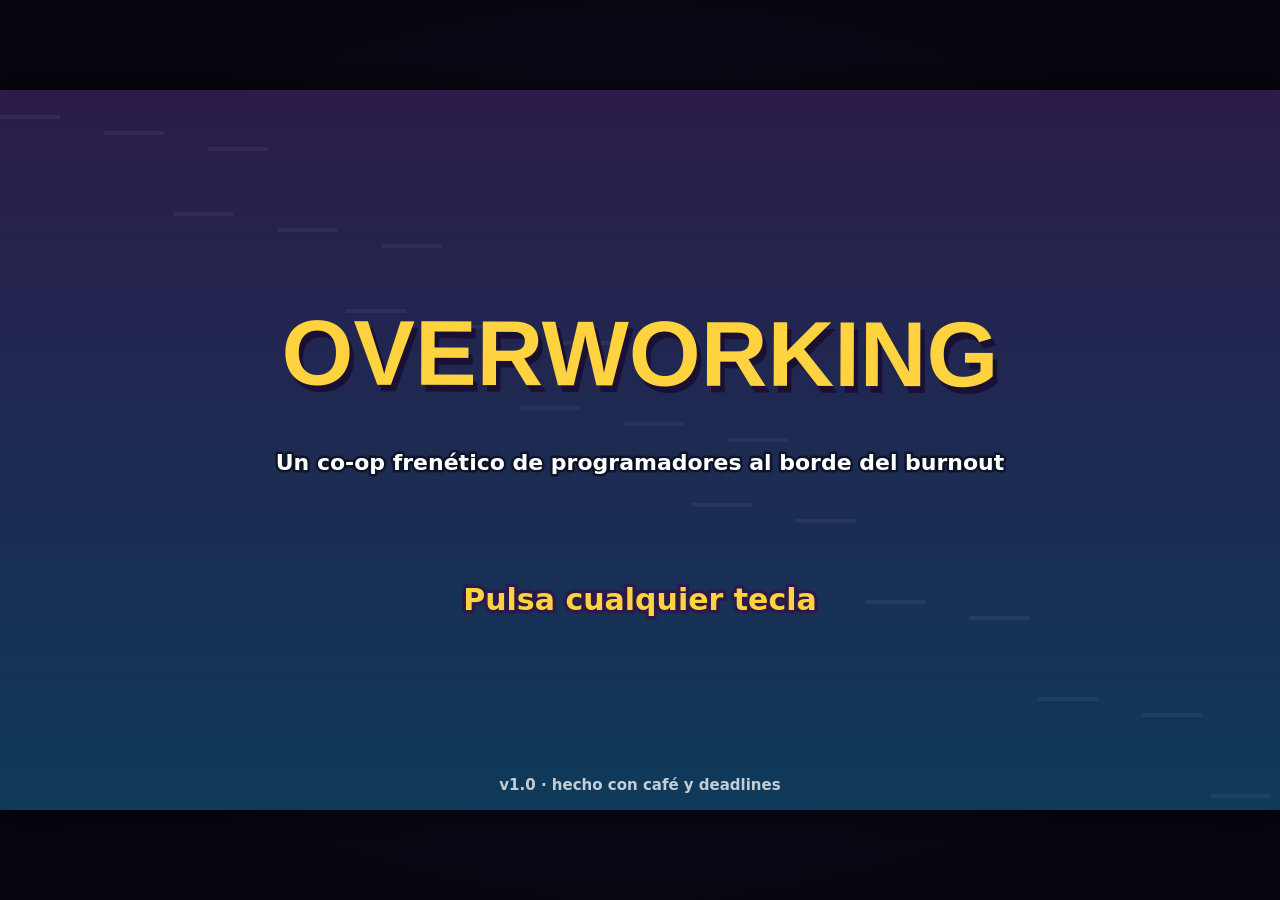
==== tools/core_fallback_test.html @ 5dc76606 "OVERWORKING: co-op de oficina a contrarreloj Juego HTML5 Canvas inspirado en las cocinas frenéticas," ====
<!DOCTYPE html>
<html lang="es">
<head>
  <meta charset="utf-8">
  <meta name="viewport" content="width=device-width, initial-scale=1">
  <title>OVERWORKING</title>
  <link rel="stylesheet" href="../css/style.css">
</head>
<body>
  <div id="wrap">
    <canvas id="game" width="1280" height="720" tabindex="0" aria-label="OVERWORKING"></canvas>
  </div>
  <noscript>OVERWORKING necesita JavaScript.</noscript>

  <!-- AUDIO -->
  <!-- ART -->
  <!-- CORE -->
  <script src="../js/core/fallbacks.js"></script>
  <script src="../js/core/config.js"></script>
  <script src="../js/core/input.js"></script>
  <script src="../js/core/levels.js"></script>
  <script src="../js/core/entities.js"></script>
  <script src="../js/core/game.js"></script>
  <script src="../js/core/hud.js"></script>
  <script src="../js/core/menus.js"></script>
  <script src="../js/core/main.js"></script>
</body>
</html>
---- css/style.css ----
html, body {
  margin: 0;
  padding: 0;
  width: 100%;
  height: 100%;
  overflow: hidden;
  background: #07050f;
}
#wrap {
  position: fixed;
  inset: 0;
  display: flex;
  align-items: center;
  justify-content: center;
  background: radial-gradient(ellipse at center, #1a1033 0%, #07050f 75%);
}
#game {
  display: block;
  width: 1280px;
  height: 720px;
  background: #000;
  outline: none;
  box-shadow: 0 0 40px rgba(0, 0, 0, 0.8);
  cursor: default;
}
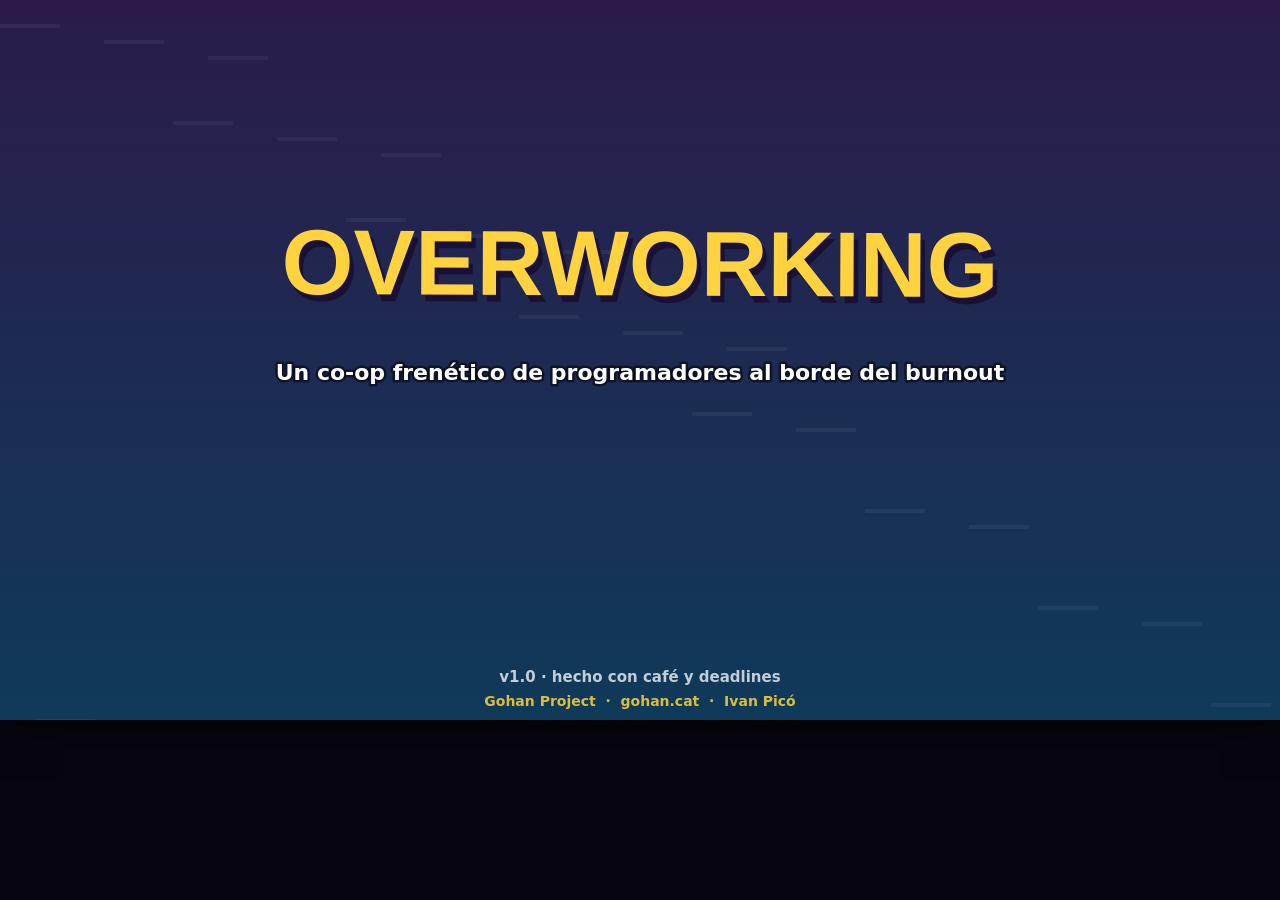
==== commit 805e8c39: "Fichero tuning.js y panel de ajustes de desarrollador (F9)" ====
--- a/tools/core_fallback_test.html
+++ b/tools/core_fallback_test.html
@@ -5,6 +5,7 @@
   <meta name="viewport" content="width=device-width, initial-scale=1">
   <title>OVERWORKING</title>
   <link rel="stylesheet" href="../css/style.css">
+  <link rel="stylesheet" href="../css/devpanel.css">
 </head>
 <body>
   <div id="wrap">
@@ -16,6 +17,7 @@
   <!-- ART -->
   <!-- CORE -->
   <script src="../js/core/fallbacks.js"></script>
+  <script src="../js/core/tuning.js"></script>
   <script src="../js/core/config.js"></script>
   <script src="../js/core/input.js"></script>
   <script src="../js/core/levels.js"></script>
@@ -23,6 +25,7 @@
   <script src="../js/core/game.js"></script>
   <script src="../js/core/hud.js"></script>
   <script src="../js/core/menus.js"></script>
+  <script src="../js/core/devpanel.js"></script>
   <script src="../js/core/main.js"></script>
 </body>
 </html>
--- a/css/style.css
+++ b/css/style.css
@@ -1,17 +1,48 @@
+:root {
+  color-scheme: dark;
+  --bg: #07050f;
+  --panel: #120c26;
+  --line: rgba(255, 255, 255, 0.14);
+  --text: #e6e0ff;
+  --muted: #b9b0dc;
+  --accent: #ffd23f;
+  --link: #8cc8ff;
+  --front: #4da3ff;
+  --back: #3ddc84;
+  --data: #ffb02e;
+  --danger: #ff5d73;
+  --font: "Trebuchet MS", "Segoe UI", system-ui, sans-serif;
+  --mono: "Consolas", "DejaVu Sans Mono", monospace;
+}
 html, body {
   margin: 0;
   padding: 0;
   width: 100%;
-  height: 100%;
-  overflow: hidden;
-  background: #07050f;
-}
-#wrap {
-  position: fixed;
-  inset: 0;
+  background: var(--bg);
+}
+html {
+  /* La página puede bajar hasta "Acerca del juego", pero sin barra visible: el juego se ve igual que antes. */
+  scrollbar-width: none;
+  overscroll-behavior: none;
+  scroll-behavior: smooth;
+}
+html::-webkit-scrollbar { display: none; }
+body {
+  overflow-x: hidden;
+  color: var(--text);
+  font-family: var(--font);
+}
+
+/* ---------- Pantalla de juego (letterbox 1280×720 a pantalla completa) ---------- */
+#juego {
+  position: relative;
+  width: 100%;
+  height: 100vh;
+  height: 100dvh;
   display: flex;
   align-items: center;
   justify-content: center;
+  overflow: hidden;
   background: radial-gradient(ellipse at center, #1a1033 0%, #07050f 75%);
 }
 #game {
@@ -23,3 +54,221 @@
   box-shadow: 0 0 40px rgba(0, 0, 0, 0.8);
   cursor: default;
 }
+.noscript {
+  position: absolute;
+  inset: auto 16px 24px 16px;
+  max-width: 640px;
+  margin: 0 auto;
+  padding: 16px 20px;
+  border: 1px solid var(--line);
+  border-radius: 12px;
+  background: rgba(18, 12, 38, 0.95);
+  text-align: center;
+}
+
+/* ---------- Acerca del juego (contenido HTML real, bajo la pantalla de juego) ---------- */
+.about {
+  max-width: 880px;
+  margin: 0 auto;
+  padding: 48px 16px 64px;
+  line-height: 1.6;
+  font-size: 17px;
+}
+.about h1 {
+  margin: 0 0 16px;
+  font-size: clamp(28px, 5vw, 42px);
+  line-height: 1.15;
+  color: #fff;
+}
+.about h1 .hl { color: var(--accent); }
+.about h2 {
+  margin: 48px 0 12px;
+  padding-bottom: 6px;
+  border-bottom: 2px solid var(--line);
+  font-size: 26px;
+  color: var(--accent);
+}
+.about h3 { margin: 20px 0 4px; font-size: 19px; color: #fff; }
+.about p { margin: 0 0 12px; }
+.about .lead { font-size: 19px; color: var(--text); }
+.about strong { color: #fff; }
+.about a { color: var(--link); text-underline-offset: 3px; }
+.about a:hover { color: #fff; }
+.about a:focus-visible, #game:focus-visible { outline: 3px solid var(--accent); outline-offset: 3px; }
+.facts {
+  display: flex;
+  flex-wrap: wrap;
+  gap: 8px;
+  margin: 20px 0;
+  padding: 0;
+  list-style: none;
+}
+.facts li {
+  padding: 4px 12px;
+  border: 1px solid var(--line);
+  border-radius: 999px;
+  background: var(--panel);
+  font-size: 15px;
+  font-weight: bold;
+}
+.play {
+  display: inline-block;
+  padding: 8px 18px;
+  border-radius: 10px;
+  background: linear-gradient(90deg, #c2353f, #a3204f);
+  color: #fff !important;
+  font-weight: bold;
+  text-decoration: none;
+}
+.play:hover { filter: brightness(1.1); }
+.steps { padding-left: 1.4em; }
+.steps li { margin-bottom: 8px; }
+kbd {
+  display: inline-block;
+  min-width: 1.4em;
+  padding: 0 6px;
+  border: 1px solid rgba(255, 255, 255, 0.3);
+  border-bottom-width: 3px;
+  border-radius: 6px;
+  background: #1d1538;
+  color: #fff;
+  font-family: var(--mono);
+  font-size: 0.85em;
+  text-align: center;
+}
+.table-wrap { overflow-x: auto; margin-bottom: 12px; }
+table { width: 100%; border-collapse: collapse; font-size: 16px; }
+caption { text-align: left; color: var(--muted); padding-bottom: 6px; }
+th, td { padding: 8px 10px; border-bottom: 1px solid var(--line); text-align: left; vertical-align: top; }
+thead th { color: var(--accent); }
+tbody th { font-weight: normal; color: var(--muted); }
+.levels { padding-left: 1.4em; }
+.levels li { margin-bottom: 8px; }
+.levels li::marker { color: var(--accent); font-weight: bold; }
+.levels h3 { margin: 0; }
+.diffs { margin: 0; display: grid; gap: 12px; grid-template-columns: repeat(auto-fit, minmax(200px, 1fr)); }
+.diffs div { padding: 12px 14px; border: 1px solid var(--line); border-radius: 12px; background: var(--panel); }
+.diffs dt { font-weight: bold; font-size: 18px; }
+.diffs dd { margin: 4px 0 0; color: var(--text); }
+.diffs .d1 { color: #7cff9b; }
+.diffs .d2 { color: var(--front); }
+.diffs .d3 { color: var(--accent); }
+.diffs .d4 { color: var(--danger); }
+.credits { margin-top: 24px; }
+.credits .small { color: var(--muted); font-size: 15px; }
+@media (prefers-reduced-motion: reduce) {
+  html { scroll-behavior: auto; }
+}
+
+/* ---------- Cómo se juega: cadena de montaje ilustrada ---------- */
+.howto-intro { font-size: 18px; }
+.howto {
+  list-style: none;
+  margin: 16px 0 8px;
+  padding: 0;
+  display: grid;
+  grid-template-columns: repeat(3, 1fr);
+  gap: 16px;
+  /* la tira de pasos se sale un poco del texto para que las ilustraciones luzcan */
+  width: min(1120px, calc(100vw - 40px));
+  position: relative;
+  left: 50%;
+  transform: translateX(-50%);
+}
+.howto-step {
+  position: relative;
+  margin: 0;
+  padding: 10px 12px 12px;
+  border: 1px solid var(--line);
+  border-radius: 16px;
+  background: linear-gradient(180deg, #1c1340 0%, var(--panel) 100%);
+  box-shadow: 0 6px 18px rgba(0, 0, 0, 0.35);
+}
+.howto-step img {
+  display: block;
+  width: 100%;
+  height: auto;
+  margin: 4px 0 6px;
+}
+.howto-step p { margin: 0; font-size: 16px; line-height: 1.45; }
+.howto-n {
+  position: absolute;
+  top: -10px;
+  left: -10px;
+  width: 34px;
+  height: 34px;
+  display: grid;
+  place-items: center;
+  border-radius: 50%;
+  background: linear-gradient(180deg, #ffb36b, #ff4f6d);
+  border: 3px solid var(--bg);
+  color: #fff;
+  font-weight: bold;
+  font-size: 18px;
+  box-shadow: 0 3px 8px rgba(0, 0, 0, 0.5);
+}
+/* flechas entre pasos (escritorio) */
+.howto-step:not(:nth-child(3n))::after {
+  content: "";
+  position: absolute;
+  right: -13px;
+  top: 42%;
+  border: 9px solid transparent;
+  border-left: 11px solid var(--accent);
+  z-index: 1;
+}
+.howto .hot { color: var(--danger); }
+.howto .ok { color: var(--back); font-weight: bold; }
+
+.prbox {
+  margin: 28px 0 20px;
+  padding: 18px 18px 8px;
+  border: 2px solid #7b52e0;
+  border-radius: 18px;
+  background: radial-gradient(ellipse at top left, rgba(138, 92, 240, 0.28), transparent 60%), var(--panel);
+}
+.prbox h3 { margin-top: 0; font-size: 23px; color: #cdb8ff; }
+.prbox h4 { margin: 18px 0 8px; color: var(--muted); font-size: 16px; text-transform: uppercase; letter-spacing: 0.06em; }
+.recipes { display: grid; gap: 12px; }
+.recipe {
+  margin: 0;
+  display: flex;
+  align-items: center;
+  gap: 16px;
+  padding: 8px 14px;
+  border-radius: 14px;
+  background: rgba(255, 255, 255, 0.04);
+  border: 1px solid var(--line);
+}
+.recipe img { display: block; height: auto; max-width: 62%; flex: 0 1 auto; }
+.recipe.lanes1 img { width: 456px; }
+.recipe.lanes2 img { width: 508px; }
+.recipe.lanes3 img { width: 560px; }
+.recipe figcaption { font-size: 17px; line-height: 1.5; }
+.recipe figcaption strong { display: block; font-size: 20px; }
+.recipe .chips { display: flex; flex-wrap: wrap; gap: 4px; margin: 2px 0 4px; }
+.chip { padding: 1px 10px; border-radius: 999px; font-size: 13px; font-weight: bold; color: #10091f; }
+.chip.f { background: var(--front); }
+.chip.b { background: var(--back); }
+.chip.d { background: var(--data); }
+.tf { color: var(--front); }
+.tb { color: var(--back); }
+.td { color: var(--data); }
+.recipes-more { grid-template-columns: repeat(2, 1fr); }
+.recipe.small { flex-direction: column; align-items: flex-start; gap: 4px; padding: 8px 10px; }
+.recipe.small img { max-width: 100%; width: 330px; }
+.recipe.small figcaption { font-size: 15px; }
+.recipe.small figcaption strong { display: inline; font-size: 16px; }
+.howto-extra { padding-left: 1.2em; }
+.howto-extra li { margin-bottom: 6px; }
+
+@media (max-width: 760px) {
+  .howto { grid-template-columns: 1fr 1fr; }
+  .howto-step::after { display: none; }
+  .recipe { flex-direction: column; align-items: flex-start; gap: 4px; }
+  .recipe img { max-width: 100%; }
+}
+@media (max-width: 480px) {
+  .howto { grid-template-columns: 1fr; gap: 18px; }
+  .recipes-more { grid-template-columns: 1fr; }
+}
--- a/css/devpanel.css
+++ b/css/devpanel.css
@@ -0,0 +1,189 @@
+/* OVERWORKING — panel de ajustes de equilibrio (modo desarrollador, F9). */
+.owd, .owd-badge {
+  --owd-bg: #150e2c;
+  --owd-card: #1d1440;
+  --owd-card2: #241a4f;
+  --owd-line: rgba(255, 255, 255, 0.11);
+  --owd-text: #ece7ff;
+  --owd-muted: #a99fd0;
+  --owd-accent: #ffd23f;
+  --owd-live: #7cff9b;
+  --owd-rst: #9fc4ff;
+  --owd-bad: #ff5d73;
+  --owd-mod: rgba(255, 210, 63, 0.13);
+  --owd-font: system-ui, -apple-system, "Segoe UI", Roboto, Ubuntu, sans-serif;
+  --owd-mono: ui-monospace, "SF Mono", Consolas, "DejaVu Sans Mono", monospace;
+  font-family: var(--owd-font);
+  color: var(--owd-text);
+}
+html.owd-lock, html.owd-lock body { overflow: hidden; }
+.owd[hidden], .owd-badge[hidden], .owd [hidden], .owd-badge [hidden] { display: none !important; }
+.owd { position: fixed; inset: 0; z-index: 1000; display: flex; align-items: center; justify-content: center; }
+.owd-backdrop { position: absolute; inset: 0; background: rgba(6, 3, 16, 0.62); backdrop-filter: blur(2px); }
+.owd-panel {
+  position: relative;
+  display: flex; flex-direction: column;
+  width: min(1180px, calc(100vw - 24px));
+  height: min(800px, calc(100vh - 24px));
+  background: var(--owd-bg);
+  border: 1px solid rgba(160, 120, 255, 0.35);
+  border-radius: 14px;
+  box-shadow: 0 20px 60px rgba(0, 0, 0, 0.65), inset 0 1px 0 rgba(255, 255, 255, 0.06);
+  font-size: 13px; line-height: 1.35;
+  outline: none;
+  overflow: hidden;
+}
+
+/* cabecera */
+.owd-head { display: flex; align-items: center; gap: 12px; padding: 12px 16px 6px; }
+.owd-title { font-size: 17px; font-weight: 700; letter-spacing: 0.01em; flex: 1; white-space: nowrap; overflow: hidden; text-overflow: ellipsis; }
+.owd-gear { color: var(--owd-accent); }
+.owd-title .owd-sub { font-size: 12px; font-weight: 500; color: var(--owd-muted); margin-left: 6px; }
+.owd-counter { font-size: 12px; color: var(--owd-muted); padding: 3px 10px; border-radius: 999px; border: 1px solid var(--owd-line); white-space: nowrap; }
+.owd-counter.on { color: #1a1033; background: var(--owd-accent); border-color: var(--owd-accent); font-weight: 700; }
+.owd-x { all: unset; cursor: pointer; width: 30px; height: 30px; display: grid; place-items: center; border-radius: 8px; color: var(--owd-muted); font-size: 16px; }
+.owd-x:hover, .owd-x:focus-visible { background: rgba(255, 255, 255, 0.08); color: #fff; }
+.owd-note { margin: 0; padding: 0 16px 10px; color: var(--owd-muted); font-size: 12px; }
+.owd-tag { display: inline-block; font-size: 11px; font-weight: 700; }
+.owd-tag.live { color: var(--owd-live); }
+.owd-tag.rst { color: var(--owd-rst); }
+
+/* pestañas */
+.owd-tabs { display: flex; gap: 4px; padding: 0 12px; border-bottom: 1px solid var(--owd-line); }
+.owd-tab {
+  all: unset; cursor: pointer; padding: 8px 14px 9px; border-radius: 9px 9px 0 0;
+  color: var(--owd-muted); font-weight: 600; font-size: 13px; border: 1px solid transparent; border-bottom: none; margin-bottom: -1px;
+}
+.owd-tab:hover { color: #fff; background: rgba(255, 255, 255, 0.04); }
+.owd-tab:focus-visible { outline: 2px solid var(--owd-accent); outline-offset: -2px; }
+.owd-tab.on { color: #fff; background: var(--owd-card); border-color: var(--owd-line); box-shadow: inset 0 2px 0 var(--owd-accent); }
+
+/* cuerpo con scroll interno */
+.owd-body { flex: 1; overflow: auto; padding: 14px 16px 16px; background: linear-gradient(180deg, var(--owd-card) 0, var(--owd-bg) 260px); overscroll-behavior: contain; }
+.owd-body::-webkit-scrollbar { width: 10px; height: 10px; }
+.owd-body::-webkit-scrollbar-thumb { background: rgba(255, 255, 255, 0.14); border-radius: 10px; border: 2px solid transparent; background-clip: padding-box; }
+.owd-grid { display: grid; grid-template-columns: repeat(auto-fill, minmax(500px, 1fr)); gap: 12px; align-items: start; }
+.owd-card { background: rgba(255, 255, 255, 0.03); border: 1px solid var(--owd-line); border-radius: 12px; padding: 10px 12px 6px; }
+.owd-card h3 { margin: 0 0 6px; font-size: 12px; text-transform: uppercase; letter-spacing: 0.08em; color: var(--owd-accent); }
+.owd-row {
+  display: grid; grid-template-columns: 1fr auto 52px; align-items: center; gap: 4px 10px;
+  padding: 6px 8px; margin: 0 -8px; border-radius: 8px; border-left: 3px solid transparent;
+}
+.owd-row + .owd-row { border-top: 1px solid rgba(255, 255, 255, 0.05); }
+.owd-row:hover { background: rgba(255, 255, 255, 0.03); }
+.owd-row.mod, .owd-table td.mod { background: var(--owd-mod); border-left-color: var(--owd-accent); }
+.owd-labtop { display: flex; align-items: baseline; gap: 6px; }
+.owd-name { font-weight: 600; color: #fff; }
+.owd-help { color: var(--owd-muted); font-size: 11.5px; margin-top: 1px; }
+.owd-unit { color: var(--owd-muted); font-family: var(--owd-mono); font-size: 11.5px; }
+
+/* editores */
+.owd-ed { display: flex; align-items: center; gap: 6px; justify-content: flex-end; }
+.owd-in {
+  width: 78px; box-sizing: border-box; padding: 5px 7px; border-radius: 7px;
+  border: 1px solid rgba(255, 255, 255, 0.16); background: #0d081d; color: #fff;
+  font: 600 13px/1.2 var(--owd-mono); text-align: right; outline: none;
+}
+.owd-in:focus { border-color: var(--owd-accent); box-shadow: 0 0 0 3px rgba(255, 210, 63, 0.18); }
+.owd-in:disabled { opacity: 0.35; }
+.owd-in.bad { border-color: var(--owd-bad); box-shadow: 0 0 0 3px rgba(255, 93, 115, 0.22); color: #ffc2cb; }
+.mod > .owd-ed .owd-in, .mod .owd-ed .owd-in { color: var(--owd-accent); }
+.owd-text { width: 100%; text-align: left; font-family: var(--owd-font); font-weight: 500; }
+.owd-ed.owd-t-text { justify-content: stretch; }
+.owd-t-tuple .owd-in { width: 62px; }
+.owd-sub { display: inline-flex; flex-direction: column; align-items: flex-end; gap: 1px; }
+.owd-sublbl { font-size: 10px; color: var(--owd-muted); line-height: 1; }
+.owd-reset {
+  all: unset; cursor: pointer; width: 22px; height: 22px; display: grid; place-items: center; border-radius: 6px;
+  color: var(--owd-accent); font-size: 14px; visibility: hidden;
+}
+.mod > .owd-ed > .owd-reset, .mod .owd-ed > .owd-reset { visibility: visible; }
+.owd-reset:hover { background: rgba(255, 210, 63, 0.18); }
+.owd-color { width: 44px; height: 26px; padding: 0; border: 1px solid rgba(255, 255, 255, 0.2); border-radius: 6px; background: none; cursor: pointer; }
+.owd-switch { position: relative; display: inline-block; width: 38px; height: 22px; cursor: pointer; }
+.owd-switch input { position: absolute; opacity: 0; width: 100%; height: 100%; margin: 0; cursor: pointer; }
+.owd-knob { position: absolute; inset: 0; border-radius: 999px; background: #3a3160; transition: background 0.15s; pointer-events: none; }
+.owd-knob::after { content: ""; position: absolute; top: 3px; left: 3px; width: 16px; height: 16px; border-radius: 50%; background: #cfc6ef; transition: transform 0.15s; }
+.owd-switch input:checked + .owd-knob { background: #2f9e5a; }
+.owd-switch input:checked + .owd-knob::after { transform: translateX(16px); background: #fff; }
+.owd-switch input:focus-visible + .owd-knob { outline: 2px solid var(--owd-accent); outline-offset: 2px; }
+
+/* tablas de dificultades y niveles */
+.owd-tablewrap { overflow: visible; }
+.owd-table { font-size: 13px; width: 100%; min-width: 1040px; border-collapse: separate; border-spacing: 0; table-layout: fixed; }
+.owd-table th, .owd-table td { padding: 6px 8px; border-bottom: 1px solid rgba(255, 255, 255, 0.06); vertical-align: middle; text-align: right; }
+.owd-table thead th { position: sticky; top: -14px; z-index: 2; background: #1f1645; font-weight: 700; color: #fff; font-size: 12.5px; border-bottom: 1px solid var(--owd-line); }
+.owd-table .owd-corner, .owd-table .owd-rowhead { text-align: left; width: 230px; }
+.owd-table .owd-corner { color: var(--owd-muted); font-weight: 600; }
+.owd-table .owd-rowhead { font-weight: normal; }
+.owd-table .owd-rowhead .owd-unit { margin-left: auto; }
+.owd-table tbody tr:hover > * { background-color: rgba(255, 255, 255, 0.025); }
+.owd-table td { position: relative; border-left: 3px solid transparent; padding-right: 20px; }
+.owd-table td .owd-reset { position: absolute; right: 1px; top: 50%; transform: translateY(-50%); width: 18px; height: 18px; font-size: 13px; }
+.owd-table td .owd-t-tuple .owd-in { width: 52px; }
+.owd-table td .owd-t-tuple { gap: 4px; }
+.owd-table td .owd-ed { justify-content: flex-end; flex-wrap: nowrap; }
+.owd-table td .owd-ed.owd-t-text { justify-content: stretch; }
+.owd-colhead { line-height: 1.25; vertical-align: bottom !important; }
+.owd-dot { display: inline-block; width: 10px; height: 10px; border-radius: 50%; margin-right: 6px; vertical-align: 0; box-shadow: 0 0 0 2px rgba(0, 0, 0, 0.3); }
+.owd-num { display: inline-grid; place-items: center; width: 18px; height: 18px; margin-right: 6px; border-radius: 50%; background: var(--owd-accent); color: #1a1033; font-size: 11px; }
+.owd-cur { display: block; width: fit-content; margin: 3px 0 0 auto; padding: 1px 6px; border-radius: 999px; background: rgba(124, 255, 155, 0.16); color: var(--owd-live); font-size: 10px; font-weight: 700; vertical-align: 1px; }
+.owd-ed.owd-t-recipes { flex-direction: column; align-items: stretch; gap: 2px; position: relative; padding-right: 0; }
+.owd-rec { display: flex; align-items: center; gap: 5px; font-size: 11.5px; cursor: pointer; color: #e6e0ff; }
+.owd-rec .owd-cb { margin: 0; accent-color: #7cff9b; }
+.owd-recname { flex: 1; text-align: left; white-space: nowrap; overflow: hidden; text-overflow: ellipsis; }
+.owd-lanes { display: inline-flex; gap: 1px; width: 20px; flex: none; }
+.owd-lanes i { width: 6px; height: 10px; border-radius: 2px; }
+.owd-lanes .ln-front { background: #4da3ff; }
+.owd-lanes .ln-back { background: #3ddc84; }
+.owd-lanes .ln-data { background: #ffb02e; }
+.owd-in.owd-w { width: 34px; padding: 2px 5px; font-size: 12px; }
+
+/* exportar / importar */
+.owd-io { display: flex; flex-direction: column; gap: 10px; height: 100%; }
+.owd-iohead { display: flex; align-items: center; gap: 12px; }
+.owd-iohead h3 { margin: 0; font-size: 15px; color: #fff; }
+.owd-iointro { margin: 0; color: var(--owd-muted); }
+.owd-iointro code, .owd-note code { font-family: var(--owd-mono); color: #fff; }
+.owd-ta {
+  flex: 1; min-height: 260px; resize: none; box-sizing: border-box; width: 100%; padding: 10px 12px;
+  border-radius: 10px; border: 1px solid var(--owd-line); background: #0b0718; color: #d7ffe0;
+  font: 12px/1.5 var(--owd-mono); white-space: pre; outline: none; tab-size: 2;
+}
+.owd-ta:focus { border-color: var(--owd-accent); }
+.owd-iobar { display: flex; gap: 8px; }
+
+/* pie */
+.owd-foot { display: flex; align-items: center; gap: 8px; padding: 10px 16px; border-top: 1px solid var(--owd-line); background: #120b26; flex-wrap: wrap; }
+.owd-spacer { flex: 1; }
+.owd-btn {
+  all: unset; cursor: pointer; padding: 7px 12px; border-radius: 8px; font-weight: 600; font-size: 12.5px;
+  background: rgba(255, 255, 255, 0.07); border: 1px solid rgba(255, 255, 255, 0.12); color: #fff; white-space: nowrap;
+}
+.owd-btn:hover { background: rgba(255, 255, 255, 0.13); }
+.owd-btn:focus-visible { outline: 2px solid var(--owd-accent); outline-offset: 2px; }
+.owd-btn.primary { background: linear-gradient(180deg, #ffd23f, #f0b400); color: #1a1033; border-color: #ffd23f; }
+.owd-btn.primary:hover { filter: brightness(1.08); }
+.owd-btn.danger { color: #ffb3be; border-color: rgba(255, 93, 115, 0.45); background: rgba(255, 93, 115, 0.08); }
+.owd-btn.danger:hover { background: rgba(255, 93, 115, 0.2); }
+.owd-btn.ghost { background: none; border-color: transparent; color: var(--owd-muted); padding-left: 4px; }
+.owd-msg { font-size: 12px; color: var(--owd-live); opacity: 0; transition: opacity 0.2s; }
+.owd-msg.show { opacity: 1; }
+.owd-msg.bad { color: var(--owd-bad); }
+
+/* insignia de esquina */
+.owd-badge { position: absolute; left: 10px; bottom: 10px; z-index: 20; display: flex; gap: 6px; pointer-events: none; }
+.owd-badge.fixed { position: fixed; }
+.owd-chip {
+  all: unset; pointer-events: auto; cursor: pointer; padding: 3px 9px; border-radius: 999px; font: 700 11px/1.4 var(--owd-font);
+  background: rgba(20, 12, 40, 0.82); border: 1px solid rgba(255, 255, 255, 0.22); color: #fff; letter-spacing: 0.02em;
+}
+.owd-chip.mod { color: #1a1033; background: rgba(255, 210, 63, 0.92); border-color: #ffd23f; }
+.owd-chip:hover { filter: brightness(1.12); }
+.owd-chip:focus-visible { outline: 2px solid #fff; outline-offset: 2px; }
+
+@media (max-width: 760px) {
+  .owd-grid { grid-template-columns: 1fr; }
+  .owd-help { display: none; }
+  .owd-note { display: none; }
+}
